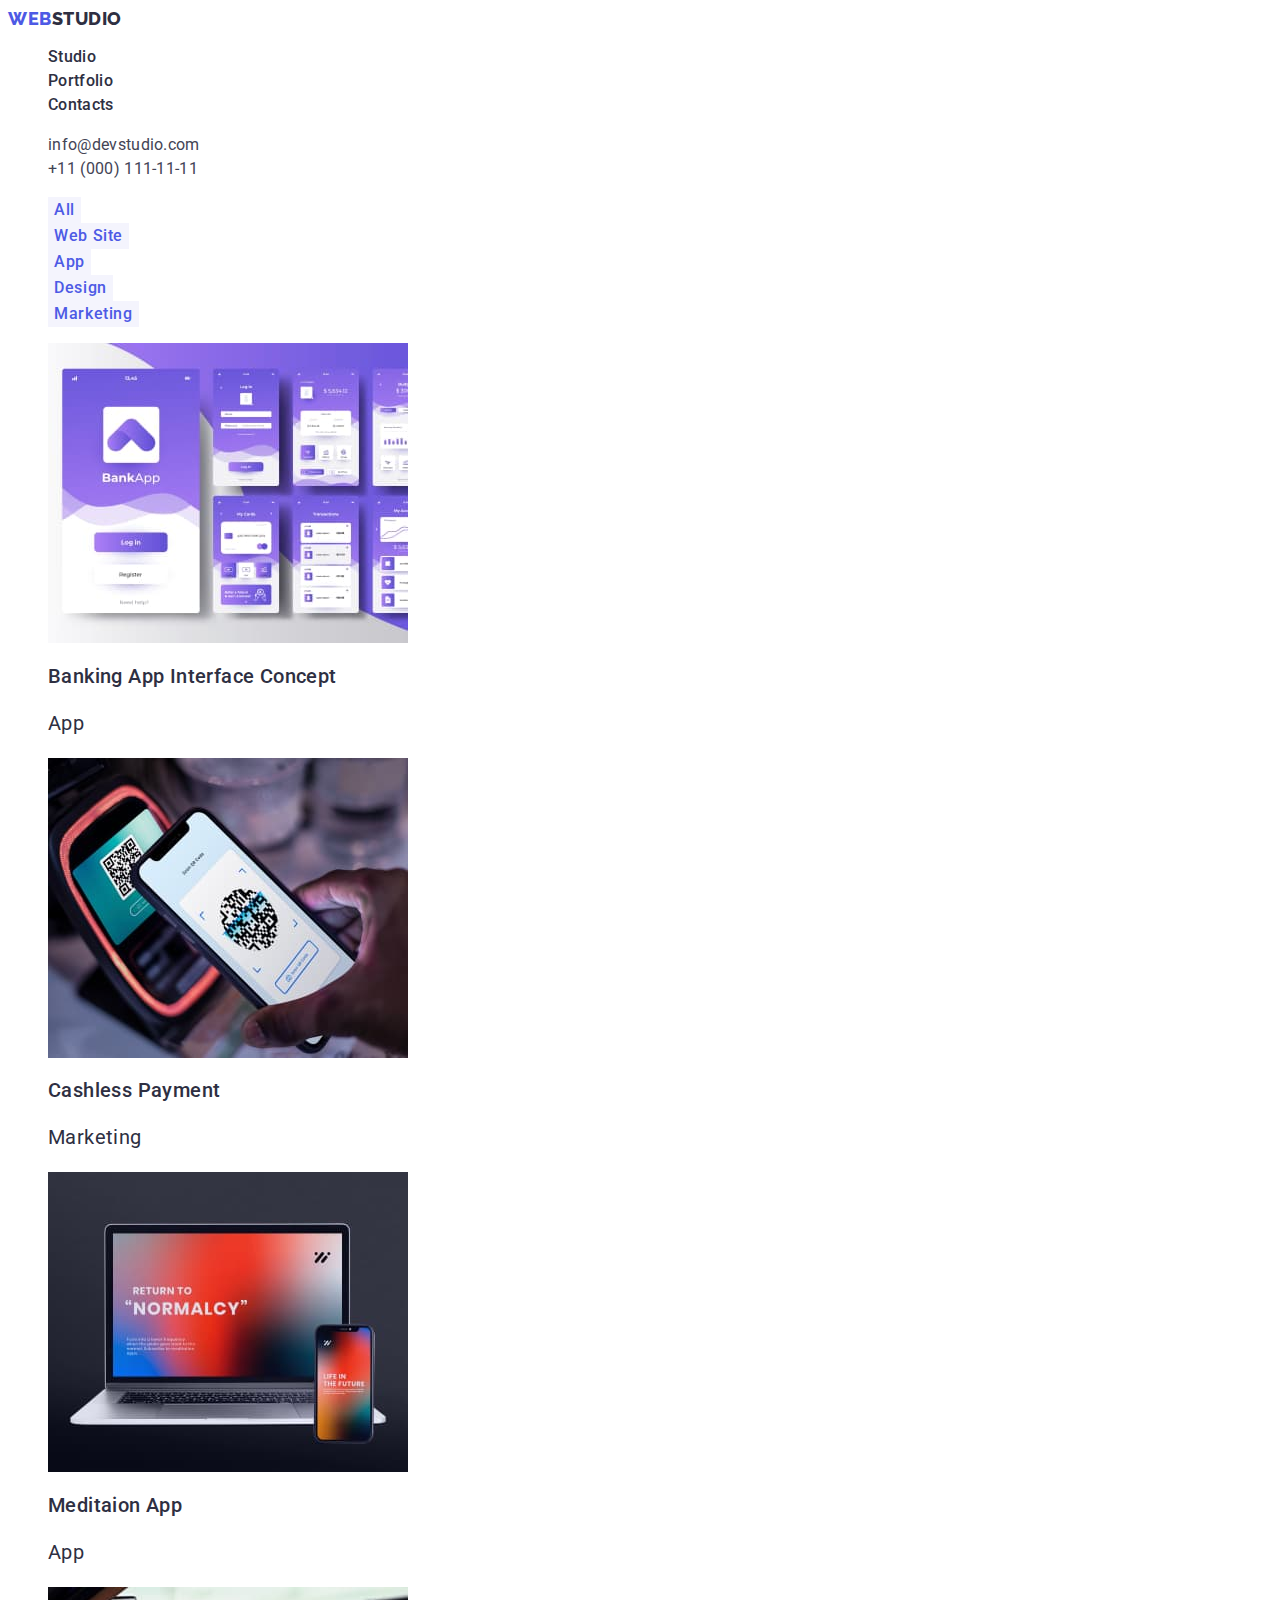
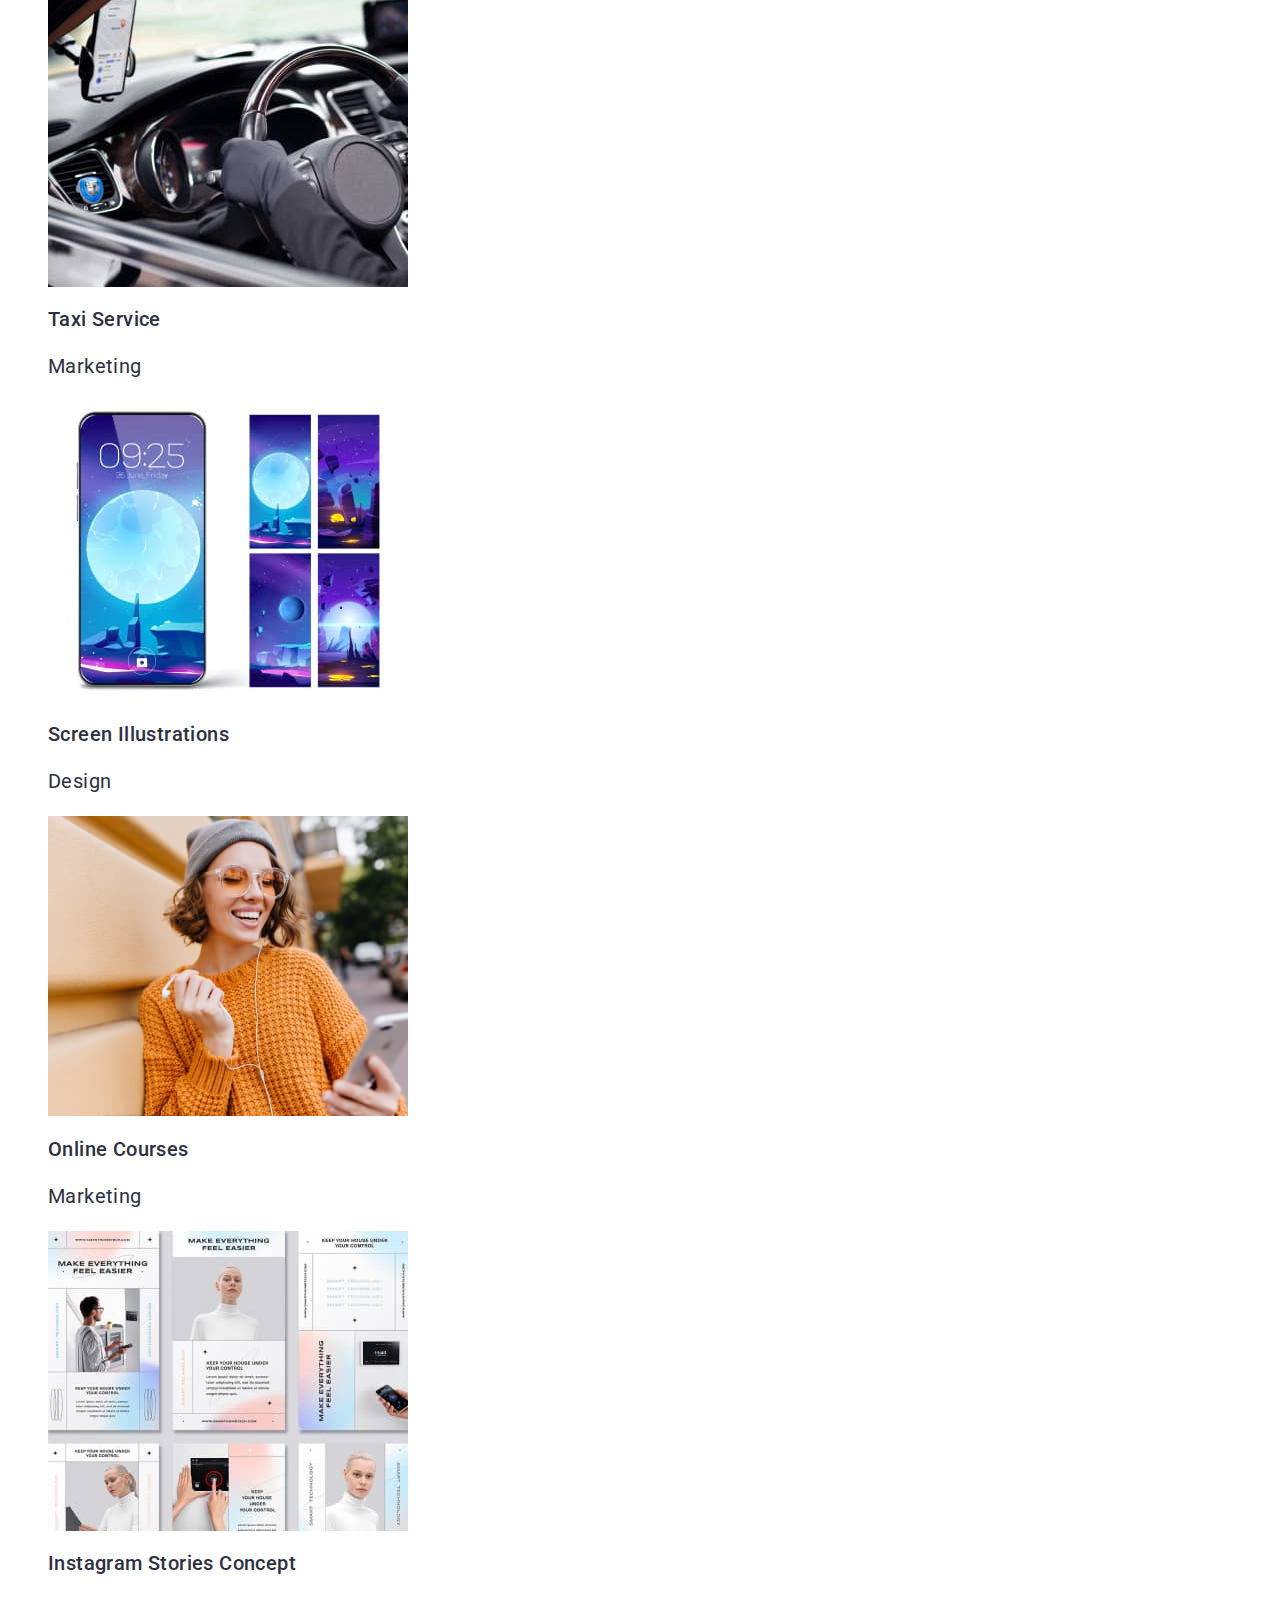
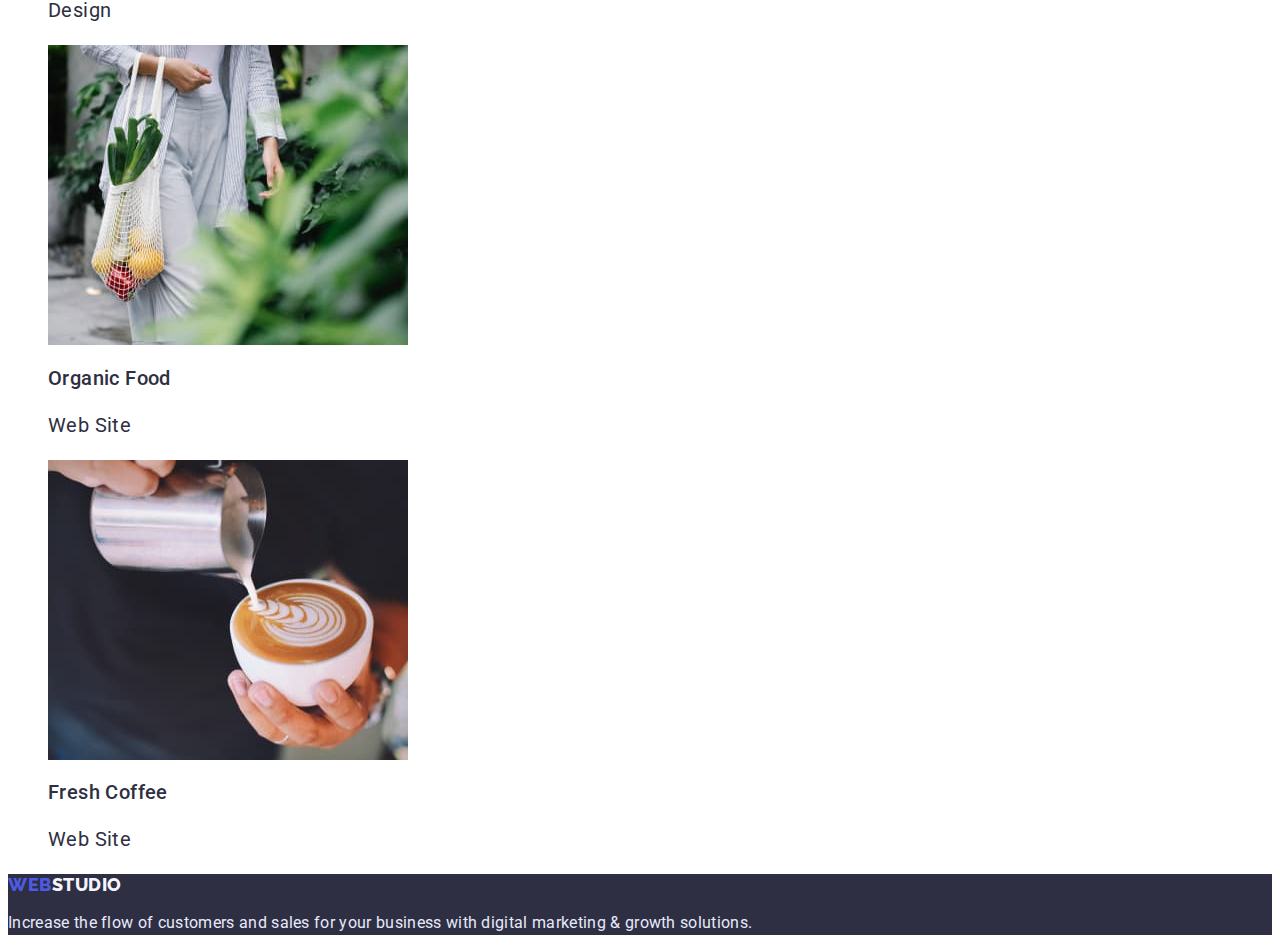
==== portfolio.html @ 71f61340 "1" ====
<!DOCTYPE html>
<html lang="en">

<head>
  <meta charset="UTF-8" />
  <meta http-equiv="X-UA-Compatible" content="IE=edge" />
  <meta name="viewport" content="width=device-width, initial-scale=1.0" />
  <title>Document</title>
  <link rel="preconnect" href="https://fonts.googleapis.com" />
  <link rel="preconnect" href="https://fonts.gstatic.com" crossorigin />
  <link href="https://fonts.googleapis.com/css2?family=Raleway:wght@800&family=Roboto:wght@400;500;700;900&display=swap"
    rel="stylesheet" />
  <link rel="stylesheet" href="./css/styles.css" />
</head>

<body>
  <!-- Header page -->
  <header>
    <nav>
      <!-- Links to other pages or sections of the current page -->
      <a href="./index.html" class="logo-text-first link">Web<span class="logo-text-second link">Studio</span> </a>
      <ul class="site-nav list">
        <li><a href="./index.html" class="site-nav-link link">Studio</a></li>
        <li><a href="./portfolio.html" class="site-nav-link link">Portfolio</a></li>
        <li><a href="" class="site-nav-link link">Contacts</a></li>
      </ul>
    </nav>
    <address>
      <ul class="address-nav list">
        <li>
          <a class="address-nav-link link" href="mailto:info@devstudio.com">info@devstudio.com</a>
        </li>
        <li>
          <a class="address-nav-link link" href="tel:+110001111111">+11 (000) 111-11-11</a>
        </li>
      </ul>
    </address>
  </header>
  <!-- Unique page content -->
  <main>
    <!-- Hero filter/radio+buttons-->
    <section>
      <!-- title will be without text-->
      <h2 hidden>"Work examples"</h2>
      <ul class="filter-btn-list list">
        <li>
          <button type="button" class="filter-btn-text">All</button>
        </li>
        <li>
          <button type="button" class="filter-btn-text">Web Site</button>
        </li>
        <li>
          <button type="button" class="filter-btn-text">App</button>
        </li>
        <li>
          <button type="button" class="filter-btn-text">Design</button>
        </li>
        <li>
          <button type="button" class="filter-btn-text">Marketing</button>
        </li>
      </ul>
      <!-- Work types-->
      <ul>
        <li class="work-type list">
          <a href="banking-app" class="link">
            <img src="./images/banking-app.jpg" alt="banking-app" width="360" height="300" />
            <h2 class="work-type-name">Banking App Interface Concept</h2>
            <p class="work-type-text">App</p>
          </a>
        </li>
        <li class="work-type list">
          <a href="cashless" class="link">
            <img src="./images/cashless.jpg" alt="cashless" width="360" height="300" />
            <h2 class="work-type-name">Cashless Payment</h2>
            <p class="work-type-text">Marketing</p>
          </a>
        </li>
        <li class="work-type list">
          <a href="meditaion" class="link">
            <img src="./images/meditaion-app.jpg" alt="meditaion" width="360" height="300" />
            <h2 class="work-type-name">Meditaion App</h2>
            <p class="work-type-text">App</p>
          </a>
        </li>
        <li class="work-type list">
          <a href="taxiservice" class="link">
            <img src="./images/taxiservice.jpg" alt="taxiservice" width="360" height="300" />
            <h2 class="work-type-name">Taxi Service</h2>
            <p class="work-type-text">Marketing</p>
          </a>
        </li>
        <li class="work-type list">
          <a href="screenIllustr" class="link">
            <img src="./images/screenIllustr.jpg" alt="screenIllustr" width="360" height="300" />
            <h2 class="work-type-name">Screen Illustrations</h2>
            <p class="work-type-text">Design</p>
          </a>
        </li>
        <li class="work-type list">
          <a href="oncourses" class="link">
            <img src="./images/oncourses.jpg" alt="oncourses" width="360" height="300" />
            <h2 class="work-type-name">Online Courses</h2>
            <p class="work-type-text">Marketing</p>
          </a>
        </li>
        <li class="work-type list">
          <a href="instagram" class="link">
            <img src="./images/instagram.jpg" alt="instagram" width="360" height="300" />
            <h2 class="work-type-name">Instagram Stories Concept</h2>
            <p class="work-type-text">Design</p>
          </a>
        </li>
        <li class="work-type list">
          <a href="organicfood" class="link">
            <img src="./images/organicfood.jpg" alt="organicfood" width="360" height="300" />
            <h2 class="work-type-name">Organic Food</h2>
            <p class="work-type-text">Web Site</p>
          </a>
        </li>
        <li class="work-type list">
          <a href="freshcoffee" class="link">
            <img src="./images/freshcoffee.jpg" alt="freshcoffee" width="360" height="300" />
            <h2 class="work-type-name">Fresh Coffee</h2>
            <p class="work-type-text">Web Site</p>
          </a>
        </li>
      </ul>
    </section>
  </main>
  <footer class="footer-main">
    <a href="./index.html" class="logo-text-first link">Web<span class="footer-text-second link">Studio</span> </a>
    <p class="footer-text">
      Increase the flow of customers and sales for your business with digital
      marketing & growth solutions.
    </p>
  </footer>
</body>

</html>
---- css/styles.css ----
:root {
    --main-text-color: #434455;
    --title-text-color:#2E2F42;
    --logo-text-color:#4D5AE5;
    --hover-text-color:#404BBF;
    --background-hero-color: #2E2F42;
    --hero-text-color: #FFFFFF;
    --button-main-color: #4D5AE5;
    --button-hover-color: #404BBF;
    --button-text-color: #FFFFFF;
    --background-button-color: #F4F4FD;
    --background-team-color: #F4F4FD;
    --background-team-card: #FFFFFF;
    --background-footer-color: #2E2F42;
    --logo-footertext-color: #F4F4FD;
    --footer-text-color: #E7E9FC;
    --background-main-section: #E5E5E5;
    --background-work-card: #FFFFFF;
}
body {
    font-family: Roboto, sans-serif;
    color: var(--main-text-color); 
}
/* reset styles in the list*/
.list {
    list-style: none;
}
/* style for main page*/
/* reset styles in the link*/
.link {
    text-decoration: none;
    font-style: normal;
}
/* logo header*/
.logo-text-first {
        font-family: 'Raleway';
        font-weight: 800;
        font-size: 18px;
        line-height: 1.17;
        letter-spacing: 0.03em;
        text-transform: uppercase;
        color: var(--logo-text-color);
}
.logo-text-second {
        font-family: 'Raleway';
        font-weight: 800;
        font-size: 18px;
        line-height: 1.17;
        letter-spacing: 0.03em;
        text-transform: uppercase;
        color: var(--title-text-color);
}
/* nav in header*/
.site-nav .link:hover,
.site-nav .link:focus
{color: var(--hover-text-color);
}
.site-nav-link {
        font-weight: 500;
        font-size: 16px;
        line-height: 1.5;
        letter-spacing: 0.02em;
        color: var(--title-text-color);
}
/* nav address in header*/
.address-nav-link {
        font-weight: 400;
        font-size: 16px;
        line-height: 1.5;
        letter-spacing: 0.02em;
        color: var(--main-text-color);
}
.address-nav .link:hover,
.address-nav .link:focus {
    color: var(--hover-text-color);
}
/* Hero section+button*/
.hero-section {
    background-color: var(--background-hero-color);
}
.hero-text {
        font-weight: 700;
        font-size: 56px;
        line-height: 1.07;
        letter-spacing: 0.02em;
        color: var(--hero-text-color);
}
.hero-button {
        font-family: inherit;
        background-color: var(--button-main-color);
        font-weight: 500;
        font-size: 16px;
        line-height: 1.5;
        letter-spacing: 0.04em;
        color: var(--button-text-color);
}
.hero-button:hover,
.hero-button:focus {
    background-color: var(--button-hover-color);
}
/* section About Our goal*/
.goal-nav-item {
        font-weight: 500;
        font-size: 20px;
        line-height: 1.2;
        letter-spacing: 0.02em;
        color: var(--title-text-color);
}
.goal-nav-text {
        font-weight: 400;
        font-size: 16px;
        line-height: 1.5;
        letter-spacing: 0.02em;
        color: var(--main-text-color);
}
/*  section What are we doing*/
.doing-header {
        font-weight: 700;
        font-size: 36px;
        line-height: 1.11;
        letter-spacing: 0.02em;
        text-transform: capitalize;
        color: var(--title-text-color);
}
/*  section Team*/
.team-header {
        font-weight: 700;
        font-size: 36px;
        line-height: 1.11;
        letter-spacing: 0.02em;
        text-transform: capitalize;
        color: var(--title-text-color);
}
.team-sect {
    background-color: var(--background-team-color);
}
.team-nav-items {
    background-color: var(--background-team-card);
}
.team-nav-name{
        font-weight: 500;
        font-size: 20px;
        line-height: 1.2;
        letter-spacing: 0.02em;
        color: var(--title-text-color);
}
.team-nav-position {
    font-size: 20px;
    line-height: 1.5;
    letter-spacing: 0.02em;
}
/*  footer*/
.footer-main {
    background-color: var(--background-footer-color);
}
.footer-text-second {
    font-family: 'Raleway';
    font-style: normal;
    font-weight: 800;
    font-size: 18px;
    line-height: 1.17;
    letter-spacing: 0.03em;
    text-transform: uppercase;
    color: var(--logo-footertext-color);
}
.footer-text {
        font-size: 16px;
        line-height: 1.5;
        letter-spacing: 0.02em;
        color: var(--footer-text-color);
}
/* style for PORTFOLIO page*/
/* filter/radio+buttons-*/
.filter-btn-text {
        font-family: inherit;
        background-color: var(--background-button-color);
        font-weight: 500;
        font-size: 16px;
        line-height: 1.5;
        letter-spacing: 0.04em;
        border: transparent;
        color: var(--button-main-color);
}
.filter-btn-text:hover,
.filter-btn-text:focus {
color: var(--button-text-color);
background-color: var(--button-hover-color);
}
/* --Work types-*/
.work-type {
    background-color: var(--background-work-card);
}
.work-type-name {
        font-weight: 500;
        font-size: 20px;
        line-height: 1.2;
        letter-spacing: 0.02em;
        color: var(--title-text-color);
}
.work-type-text {
        font-size: 20px;
        line-height: 1.5;
        letter-spacing: 0.02em;
        color: var(--title-text-color);
}
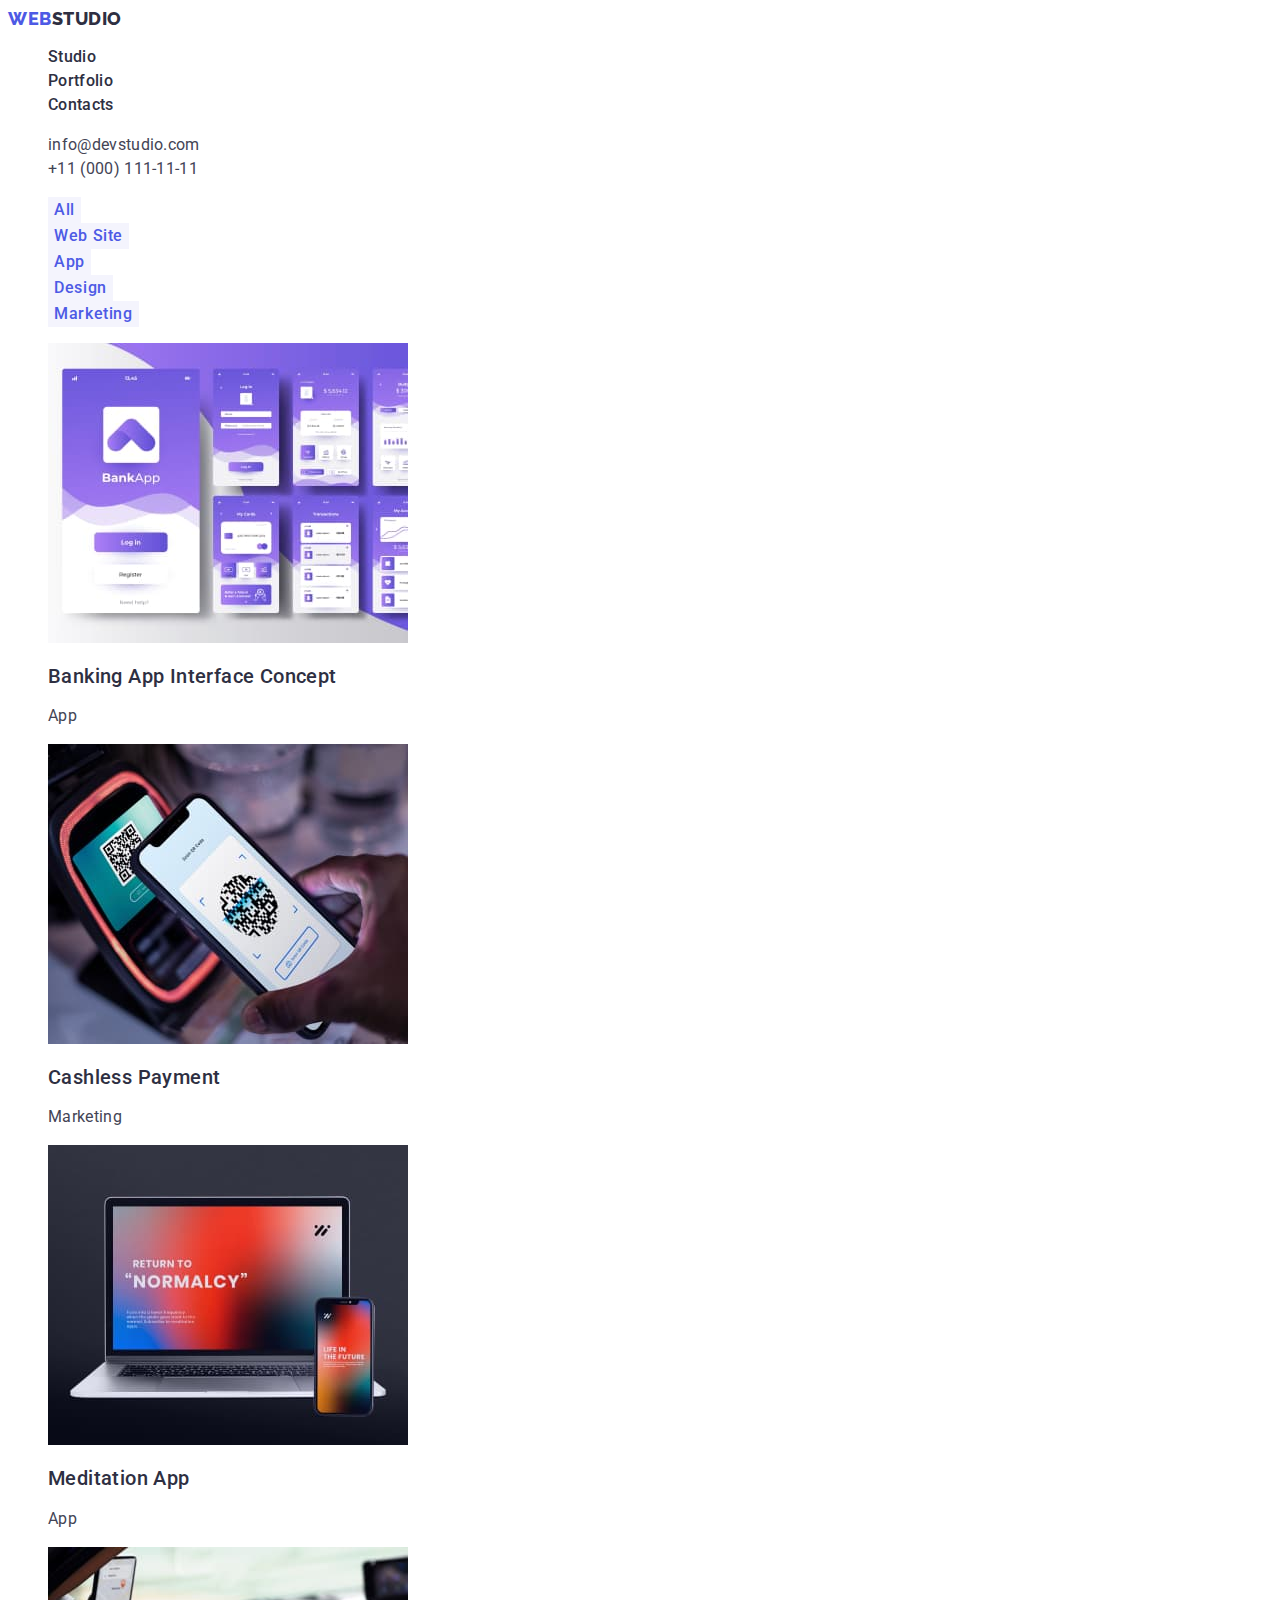
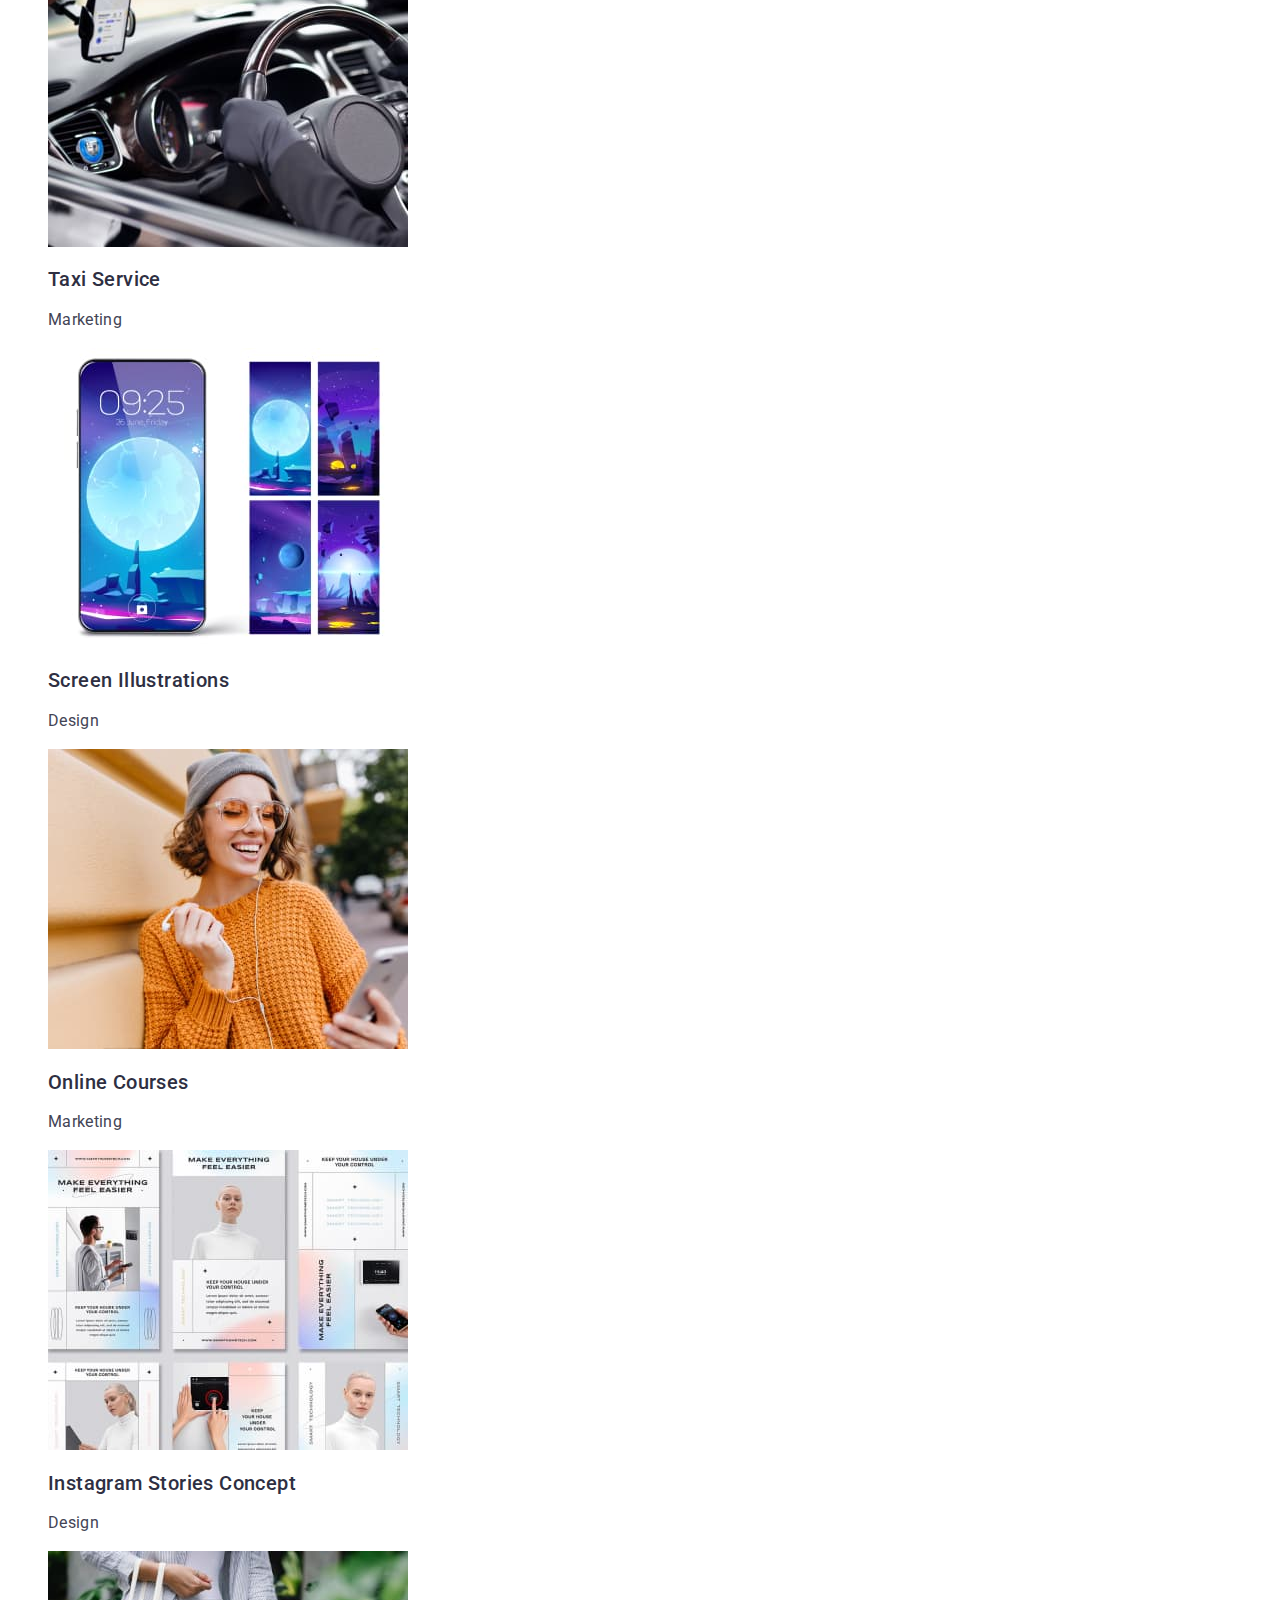
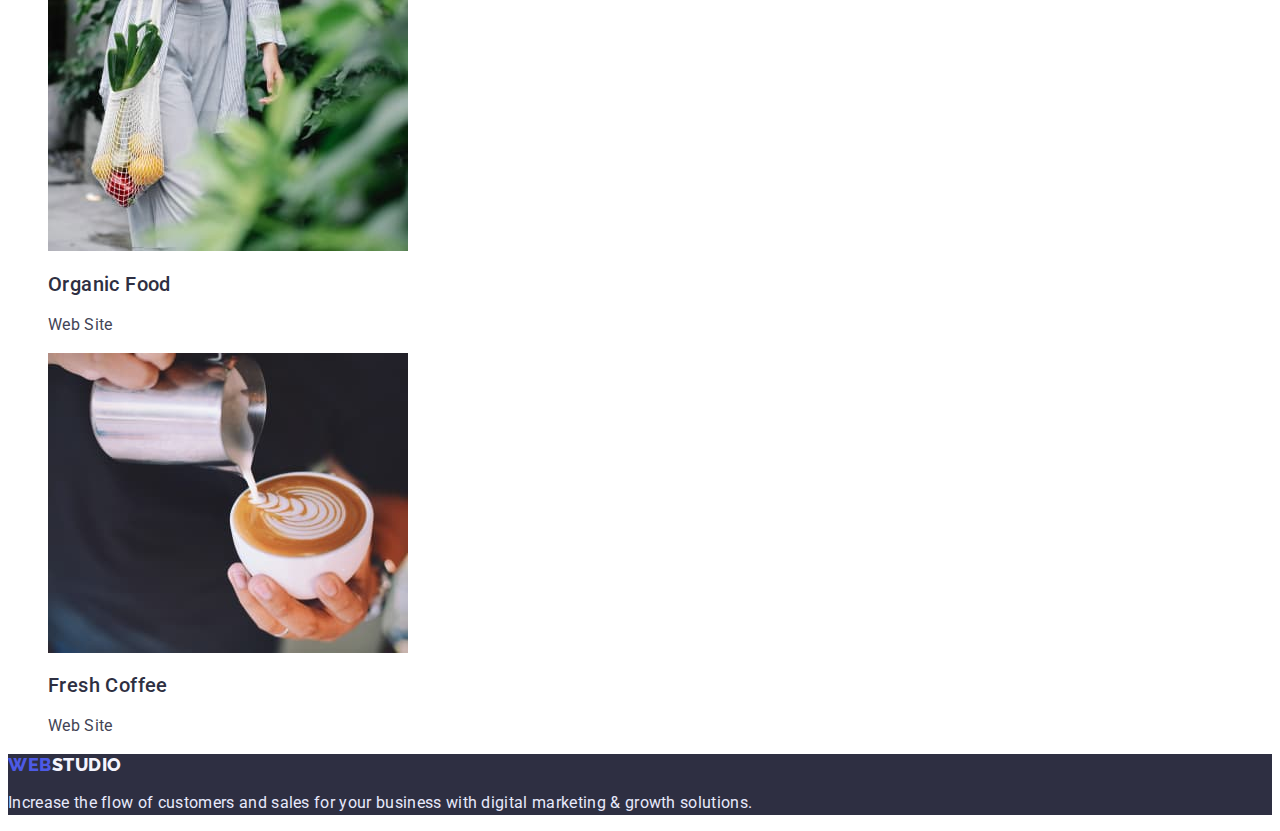
==== commit 7698a31d: "2" ====
--- a/portfolio.html
+++ b/portfolio.html
@@ -25,7 +25,7 @@
         <li><a href="" class="site-nav-link link">Contacts</a></li>
       </ul>
     </nav>
-    <address>
+    <address class="address-header">
       <ul class="address-nav list">
         <li>
           <a class="address-nav-link link" href="mailto:info@devstudio.com">info@devstudio.com</a>
@@ -41,7 +41,7 @@
     <!-- Hero filter/radio+buttons-->
     <section>
       <!-- title will be without text-->
-      <h2 hidden>"Work examples"</h2>
+      <h1 hidden>"Work examples"</h1>
       <ul class="filter-btn-list list">
         <li>
           <button type="button" class="filter-btn-text">All</button>
@@ -60,65 +60,65 @@
         </li>
       </ul>
       <!-- Work types-->
-      <ul>
+      <ul class="list">
         <li class="work-type list">
-          <a href="banking-app" class="link">
+          <a href="banking-app" class="work-link link">
             <img src="./images/banking-app.jpg" alt="banking-app" width="360" height="300" />
             <h2 class="work-type-name">Banking App Interface Concept</h2>
             <p class="work-type-text">App</p>
           </a>
         </li>
         <li class="work-type list">
-          <a href="cashless" class="link">
+          <a href="cashless" class="work-link link">
             <img src="./images/cashless.jpg" alt="cashless" width="360" height="300" />
             <h2 class="work-type-name">Cashless Payment</h2>
             <p class="work-type-text">Marketing</p>
           </a>
         </li>
         <li class="work-type list">
-          <a href="meditaion" class="link">
+          <a href="meditaion" class="work-link link">
             <img src="./images/meditaion-app.jpg" alt="meditaion" width="360" height="300" />
-            <h2 class="work-type-name">Meditaion App</h2>
+            <h2 class="work-type-name">Meditation App</h2>
             <p class="work-type-text">App</p>
           </a>
         </li>
         <li class="work-type list">
-          <a href="taxiservice" class="link">
+          <a href="taxiservice" class="work-link link">
             <img src="./images/taxiservice.jpg" alt="taxiservice" width="360" height="300" />
             <h2 class="work-type-name">Taxi Service</h2>
             <p class="work-type-text">Marketing</p>
           </a>
         </li>
         <li class="work-type list">
-          <a href="screenIllustr" class="link">
+          <a href="screenIllustr" class="work-link link">
             <img src="./images/screenIllustr.jpg" alt="screenIllustr" width="360" height="300" />
             <h2 class="work-type-name">Screen Illustrations</h2>
             <p class="work-type-text">Design</p>
           </a>
         </li>
         <li class="work-type list">
-          <a href="oncourses" class="link">
+          <a href="oncourses" class="work-link link">
             <img src="./images/oncourses.jpg" alt="oncourses" width="360" height="300" />
             <h2 class="work-type-name">Online Courses</h2>
             <p class="work-type-text">Marketing</p>
           </a>
         </li>
         <li class="work-type list">
-          <a href="instagram" class="link">
+          <a href="instagram" class="work-link link">
             <img src="./images/instagram.jpg" alt="instagram" width="360" height="300" />
             <h2 class="work-type-name">Instagram Stories Concept</h2>
             <p class="work-type-text">Design</p>
           </a>
         </li>
         <li class="work-type list">
-          <a href="organicfood" class="link">
+          <a href="organicfood" class="work-link link">
             <img src="./images/organicfood.jpg" alt="organicfood" width="360" height="300" />
             <h2 class="work-type-name">Organic Food</h2>
             <p class="work-type-text">Web Site</p>
           </a>
         </li>
         <li class="work-type list">
-          <a href="freshcoffee" class="link">
+          <a href="freshcoffee" class="work-link link">
             <img src="./images/freshcoffee.jpg" alt="freshcoffee" width="360" height="300" />
             <h2 class="work-type-name">Fresh Coffee</h2>
             <p class="work-type-text">Web Site</p>
--- a/css/styles.css
+++ b/css/styles.css
@@ -19,7 +19,8 @@
 }
 body {
     font-family: Roboto, sans-serif;
-    color: var(--main-text-color); 
+    color: var(--main-text-color);
+    background-color: var(--background-team-card); 
 }
 /* reset styles in the list*/
 .list {
@@ -33,7 +34,7 @@
 }
 /* logo header*/
 .logo-text-first {
-        font-family: 'Raleway';
+        font-family: 'Raleway', sans-serif;
         font-weight: 800;
         font-size: 18px;
         line-height: 1.17;
@@ -42,7 +43,7 @@
         color: var(--logo-text-color);
 }
 .logo-text-second {
-        font-family: 'Raleway';
+        font-family: 'Raleway', sans-serif;
         font-weight: 800;
         font-size: 18px;
         line-height: 1.17;
@@ -63,6 +64,9 @@
         color: var(--title-text-color);
 }
 /* nav address in header*/
+.address-header {
+        font-style: normal;
+}
 .address-nav-link {
         font-weight: 400;
         font-size: 16px;
@@ -83,6 +87,7 @@
         font-size: 56px;
         line-height: 1.07;
         letter-spacing: 0.02em;
+        text-align: center;
         color: var(--hero-text-color);
 }
 .hero-button {
@@ -92,6 +97,7 @@
         font-size: 16px;
         line-height: 1.5;
         letter-spacing: 0.04em;
+        cursor: pointer;
         color: var(--button-text-color);
 }
 .hero-button:hover,
@@ -120,6 +126,7 @@
         line-height: 1.11;
         letter-spacing: 0.02em;
         text-transform: capitalize;
+        text-align: center;
         color: var(--title-text-color);
 }
 /*  section Team*/
@@ -129,6 +136,7 @@
         line-height: 1.11;
         letter-spacing: 0.02em;
         text-transform: capitalize;
+        text-align: center;
         color: var(--title-text-color);
 }
 .team-sect {
@@ -145,8 +153,8 @@
         color: var(--title-text-color);
 }
 .team-nav-position {
-    font-size: 20px;
     line-height: 1.5;
+    font-size: 16px;
     letter-spacing: 0.02em;
 }
 /*  footer*/
@@ -154,7 +162,7 @@
     background-color: var(--background-footer-color);
 }
 .footer-text-second {
-    font-family: 'Raleway';
+    font-family: 'Raleway', sans-serif;
     font-style: normal;
     font-weight: 800;
     font-size: 18px;
@@ -179,6 +187,7 @@
         line-height: 1.5;
         letter-spacing: 0.04em;
         border: transparent;
+        cursor: pointer;
         color: var(--button-main-color);
 }
 .filter-btn-text:hover,
@@ -198,8 +207,8 @@
         color: var(--title-text-color);
 }
 .work-type-text {
-        font-size: 20px;
-        line-height: 1.5;
-        letter-spacing: 0.02em;
-        color: var(--title-text-color);
-}
+        font-size: 16px;
+        line-height: 1.5;
+        letter-spacing: 0.02em;
+        color: var(--main-text-color);
+}
